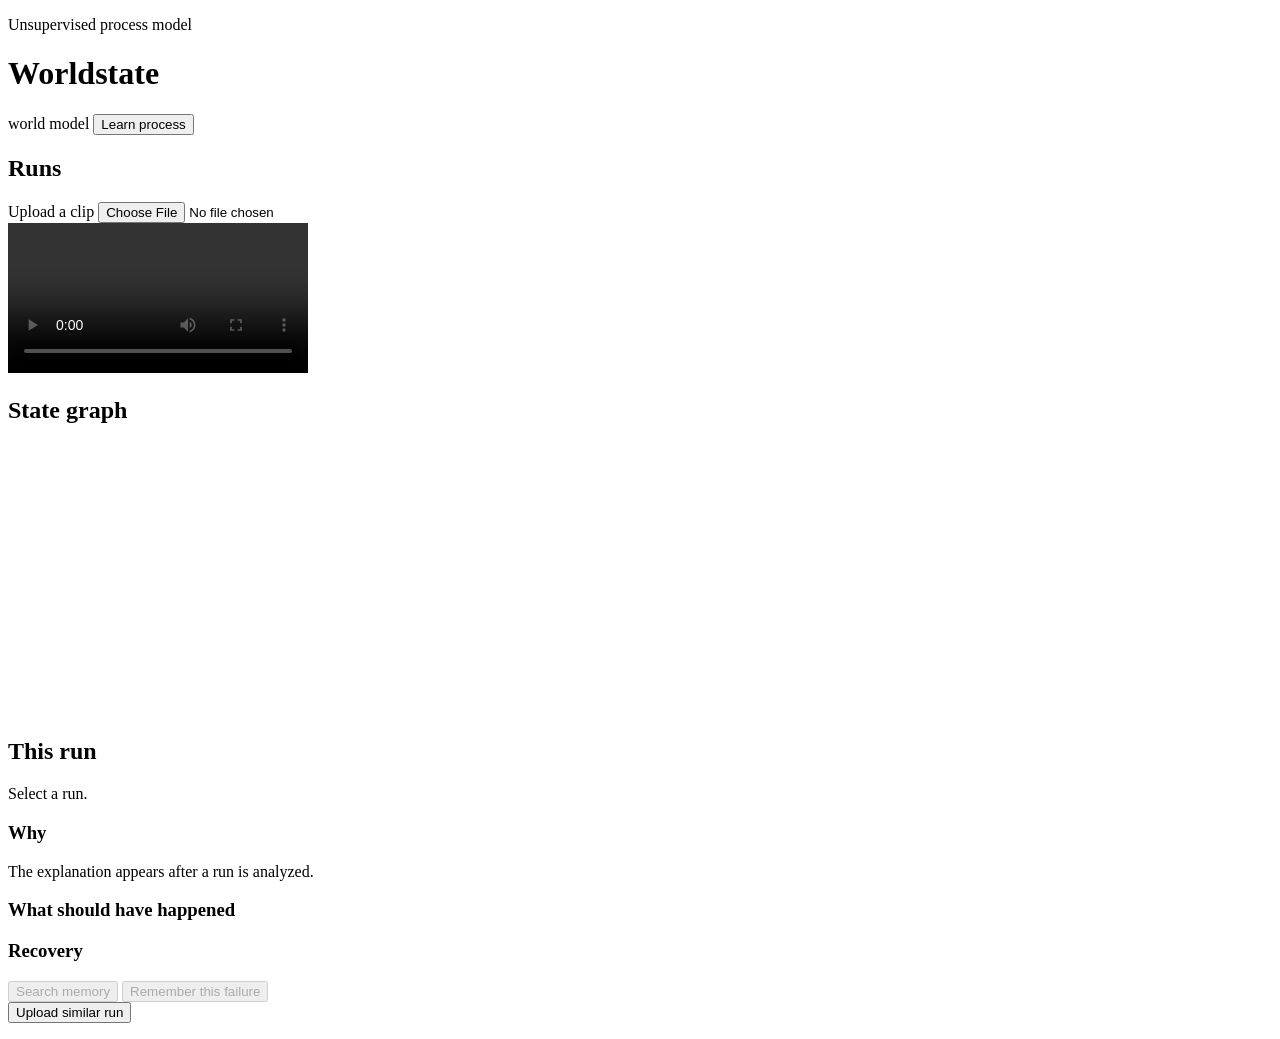
==== web/index.html @ 63339e71 "Add WORLDSTATE unsupervised process-model demo. Learn a pick-and-place state graph from repeated vid" ====
<!DOCTYPE html>
<html lang="en">
<head>
  <meta charset="utf-8" />
  <meta name="viewport" content="width=device-width, initial-scale=1" />
  <title>WORLDSTATE</title>
  <link rel="preconnect" href="https://fonts.googleapis.com" />
  <link rel="stylesheet" href="https://fonts.googleapis.com/css2?family=Fraunces:opsz,wght@9..144,560;9..144,640&family=Outfit:wght@360;500;600&display=swap" />
  <link rel="stylesheet" href="/static/styles.css" />
</head>
<body>
  <header class="top">
    <div class="brand">
      <p class="kicker">Unsupervised process model</p>
      <h1>Worldstate</h1>
    </div>
    <p id="dataset-note" class="note"></p>
    <div class="top-actions">
      <span id="version" class="chip">world model</span>
      <button id="learn-btn" type="button">Learn process</button>
    </div>
  </header>
  <div class="shell">
    <aside class="rail">
      <h2>Runs</h2>
      <div id="episode-list"></div>
      <label class="upload">
        Upload a clip
        <input id="file-input" type="file" accept="video/mp4,video/quicktime" />
      </label>
    </aside>
    <main>
      <section class="stage">
        <div id="alert" class="alert hidden"></div>
        <div class="player">
          <video id="player" playsinline controls preload="metadata"></video>
          <canvas id="overlay"></canvas>
        </div>
        <div id="timeline" class="timeline"></div>
        <div id="sequence" class="sequence"></div>
      </section>
      <section class="graph-wrap">
        <div class="graph-head">
          <h2>State graph</h2>
          <p id="graph-meta"></p>
        </div>
        <svg id="graph" viewBox="0 0 980 210" role="img" aria-label="Learned state graph"></svg>
      </section>
    </main>
    <aside class="insight">
      <h2>This run</h2>
      <p id="score-line" class="score">Select a run.</p>
      <dl id="facts" class="facts"></dl>
      <h3>Why</h3>
      <p id="why" class="why">The explanation appears after a run is analyzed.</p>
      <h3>What should have happened</h3>
      <p id="expected-path" class="path"></p>
      <h3>Recovery</h3>
      <p id="recovery-path" class="path"></p>
      <p id="video-stub" class="stub"></p>
      <div class="row">
        <button id="search-btn" type="button" disabled>Search memory</button>
        <button id="remember-btn" type="button" disabled>Remember this failure</button>
      </div>
      <div id="search-results" class="results"></div>
      <button id="upload-similar-btn" type="button">Upload similar run</button>
      <p id="adapters" class="adapters"></p>
    </aside>
  </div>
  <script src="/static/app.js"></script>
</body>
</html>
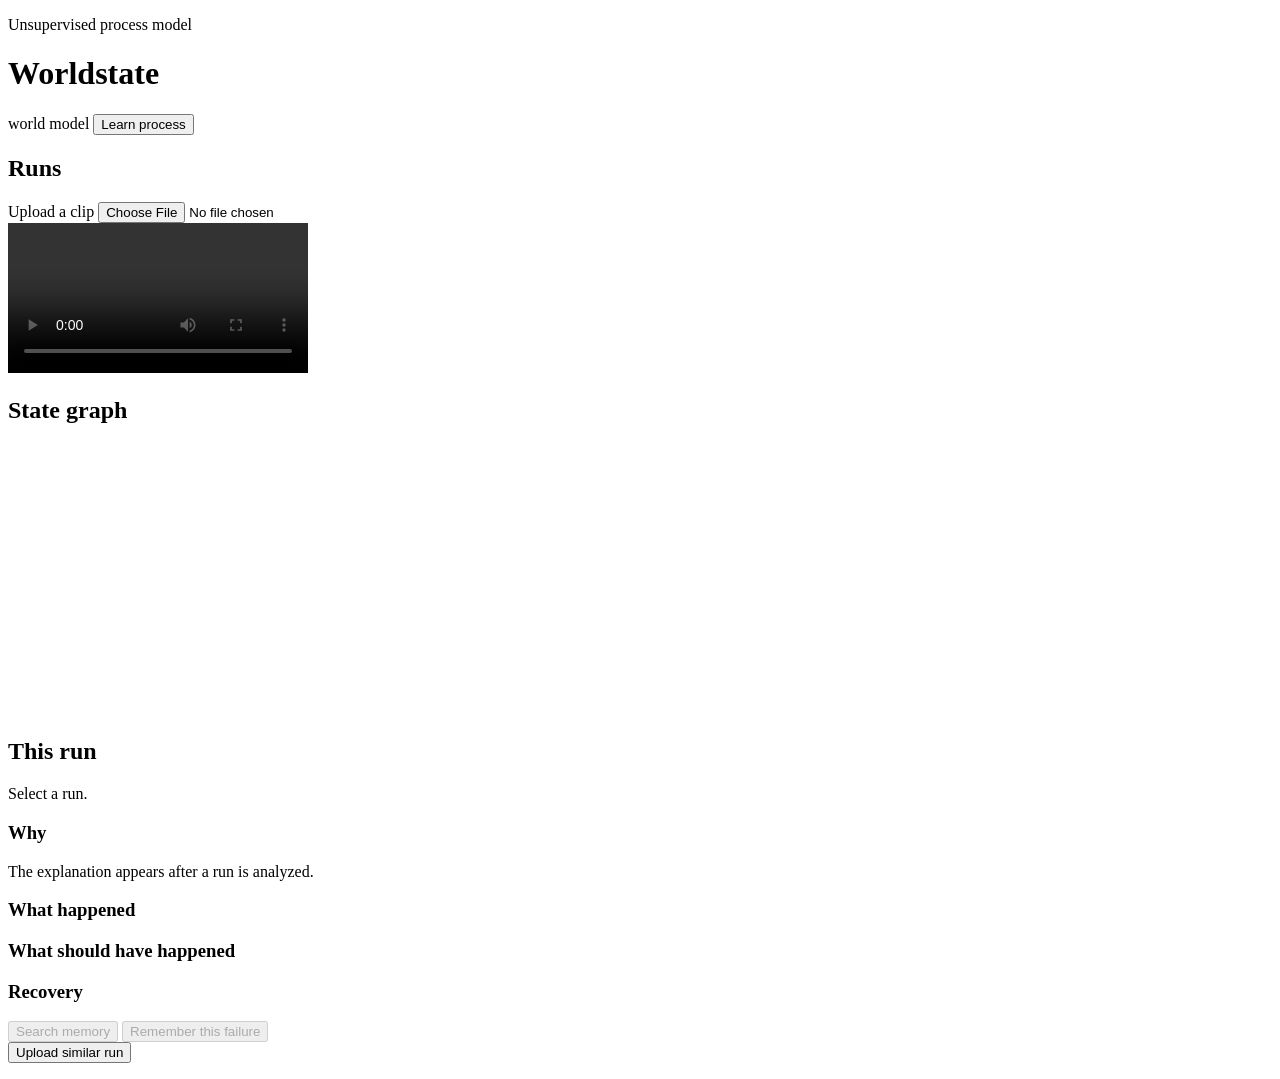
==== commit f33e1806: "Process dataset default, YOLO-aware track cache, Cosmos narration panel - WORLDSTATE_DATASET=process" ====
--- a/web/index.html
+++ b/web/index.html
@@ -53,6 +53,8 @@
       <dl id="facts" class="facts"></dl>
       <h3>Why</h3>
       <p id="why" class="why">The explanation appears after a run is analyzed.</p>
+      <h3>What happened <span id="narration-source" class="source"></span></h3>
+      <p id="narration" class="why"></p>
       <h3>What should have happened</h3>
       <p id="expected-path" class="path"></p>
       <h3>Recovery</h3>
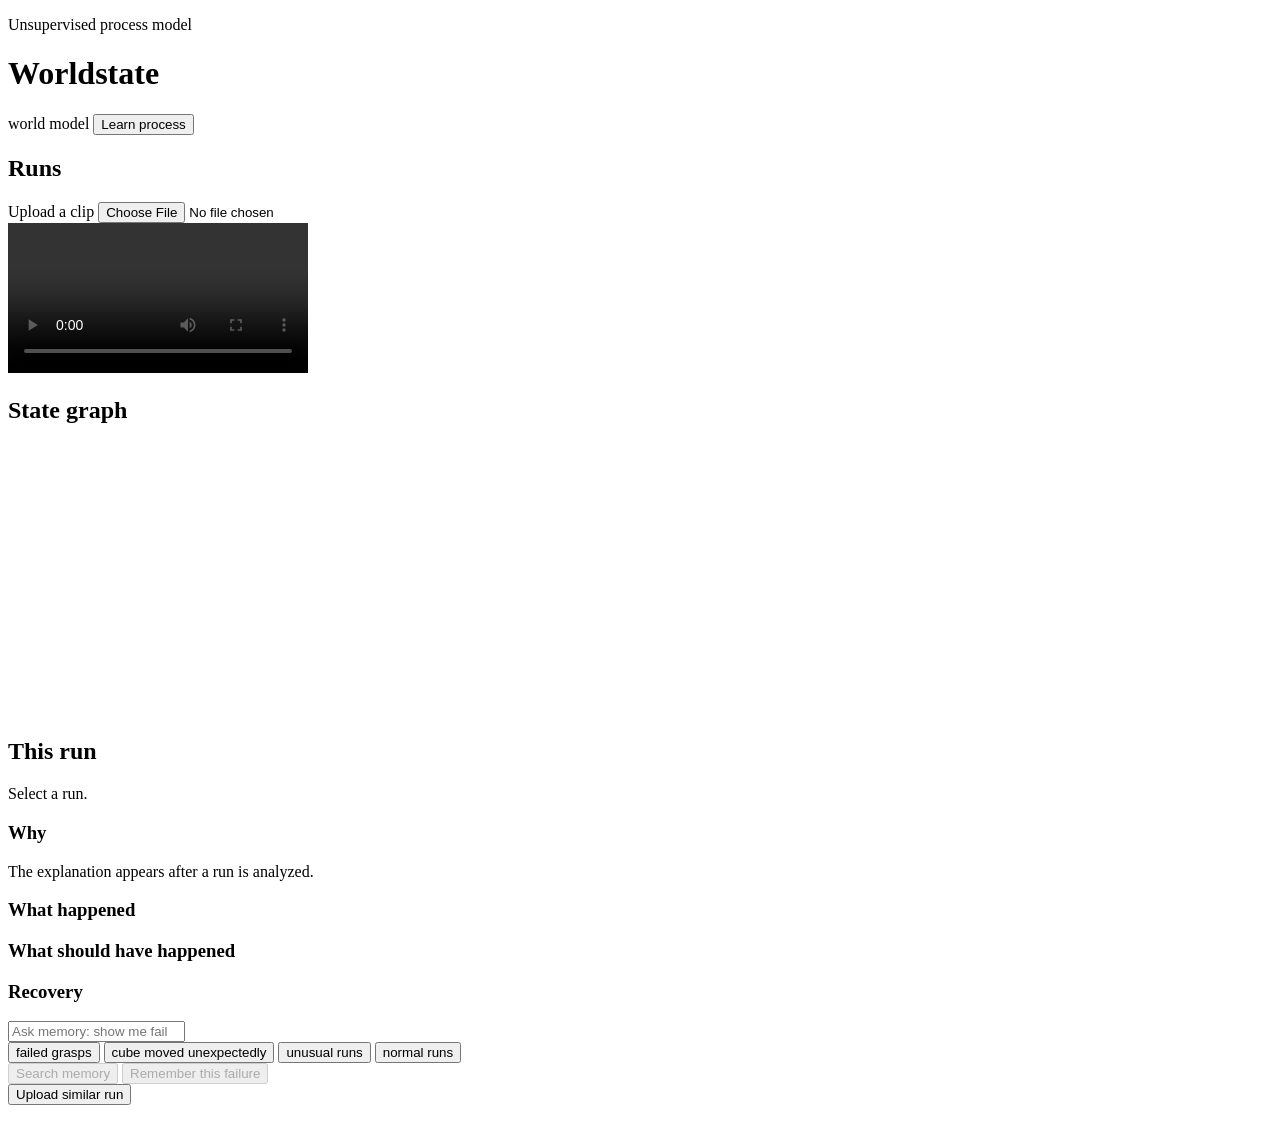
==== commit 525b2887: "Memory: index every run with analysis-derived text; hybrid search; ask-memory box in UI Co-Authored-" ====
--- a/web/index.html
+++ b/web/index.html
@@ -60,6 +60,15 @@
       <h3>Recovery</h3>
       <p id="recovery-path" class="path"></p>
       <p id="video-stub" class="stub"></p>
+      <div class="ask">
+        <input id="search-q" type="search" placeholder="Ask memory: show me failed grasps" />
+        <div class="chips">
+          <button type="button" data-q="show me failed grasps">failed grasps</button>
+          <button type="button" data-q="when did the cube move unexpectedly">cube moved unexpectedly</button>
+          <button type="button" data-q="what unusual things happened">unusual runs</button>
+          <button type="button" data-q="normal run placed on the target">normal runs</button>
+        </div>
+      </div>
       <div class="row">
         <button id="search-btn" type="button" disabled>Search memory</button>
         <button id="remember-btn" type="button" disabled>Remember this failure</button>
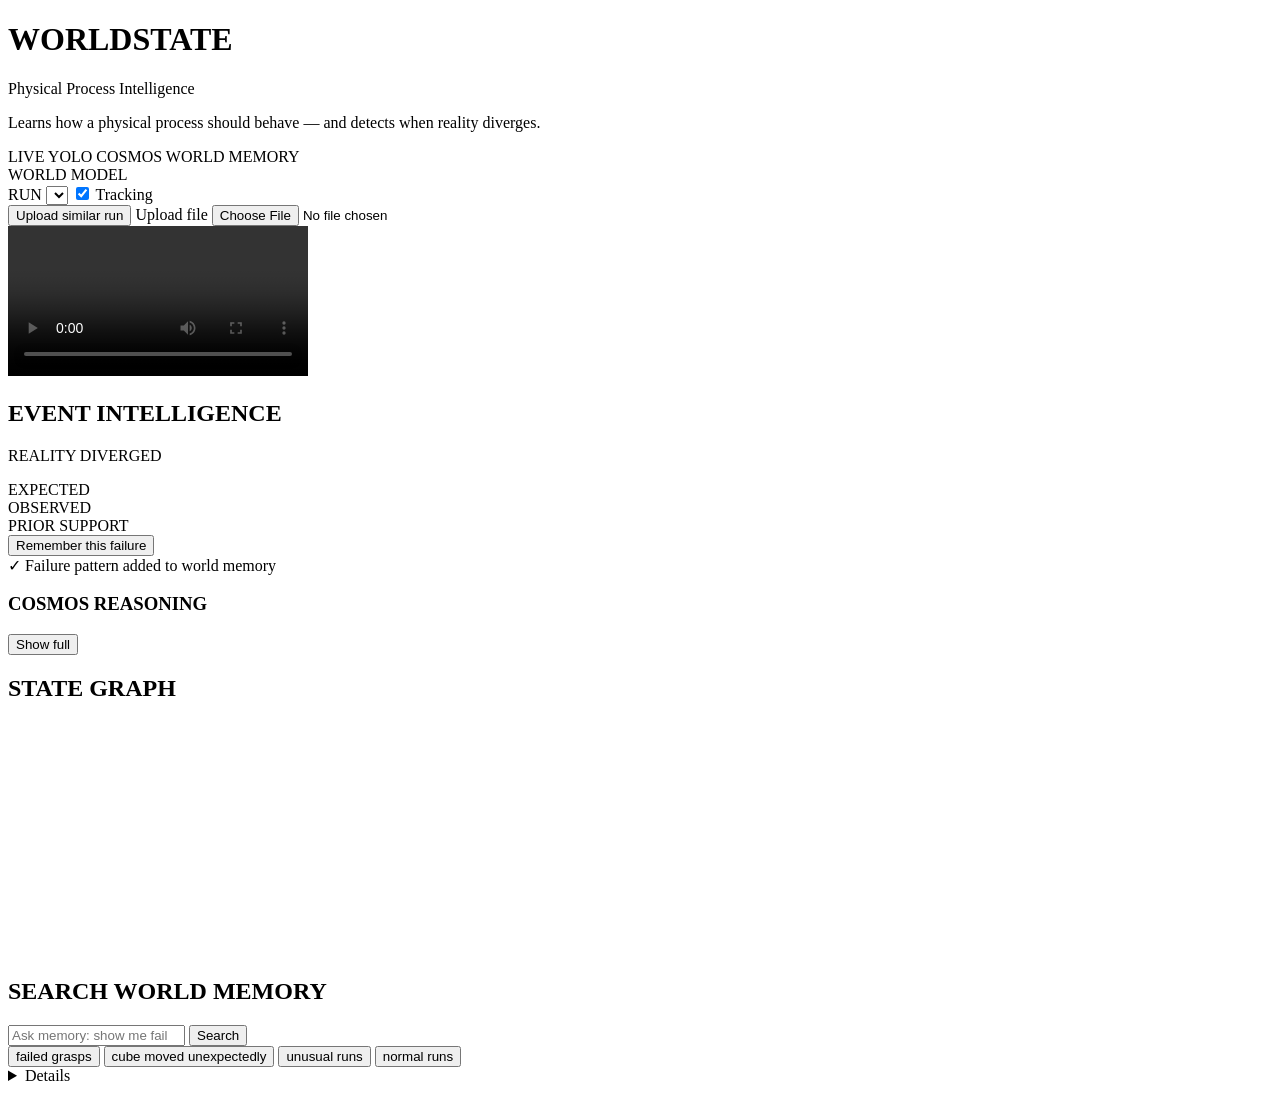
==== commit 1a1f76c1: "Judge Mode UI (premium presentation layout); legacy UI kept in web/legacy From the Judge Mode HACP p" ====
--- a/web/index.html
+++ b/web/index.html
@@ -3,81 +3,142 @@
 <head>
   <meta charset="utf-8" />
   <meta name="viewport" content="width=device-width, initial-scale=1" />
-  <title>WORLDSTATE</title>
+  <title>WORLDSTATE — Physical Process Intelligence</title>
+  <link rel="icon" href="data:," />
   <link rel="preconnect" href="https://fonts.googleapis.com" />
-  <link rel="stylesheet" href="https://fonts.googleapis.com/css2?family=Fraunces:opsz,wght@9..144,560;9..144,640&family=Outfit:wght@360;500;600&display=swap" />
+  <link rel="preconnect" href="https://fonts.gstatic.com" crossorigin />
+  <link rel="stylesheet" href="https://fonts.googleapis.com/css2?family=Inter:wght@400;500;600;700;800&display=swap" />
   <link rel="stylesheet" href="/static/styles.css" />
 </head>
 <body>
   <header class="top">
     <div class="brand">
-      <p class="kicker">Unsupervised process model</p>
-      <h1>Worldstate</h1>
+      <h1>WORLDSTATE</h1>
+      <span class="brand-sub">Physical Process Intelligence</span>
     </div>
-    <p id="dataset-note" class="note"></p>
-    <div class="top-actions">
-      <span id="version" class="chip">world model</span>
-      <button id="learn-btn" type="button">Learn process</button>
+    <p class="tagline">Learns how a physical process should behave — and detects when reality diverges.</p>
+    <div class="top-right">
+      <div class="status-row" id="status-row">
+        <span class="sys" id="sys-live"><i class="dot"></i>LIVE</span>
+        <span class="sys" id="sys-yolo">YOLO</span>
+        <span class="sys" id="sys-cosmos">COSMOS</span>
+        <span class="sys" id="sys-memory">WORLD MEMORY</span>
+      </div>
+      <span id="version-chip" class="chip">WORLD MODEL</span>
     </div>
   </header>
-  <div class="shell">
-    <aside class="rail">
-      <h2>Runs</h2>
-      <div id="episode-list"></div>
-      <label class="upload">
-        Upload a clip
-        <input id="file-input" type="file" accept="video/mp4,video/quicktime" />
-      </label>
-    </aside>
-    <main>
-      <section class="stage">
-        <div id="alert" class="alert hidden"></div>
-        <div class="player">
-          <video id="player" playsinline controls preload="metadata"></video>
-          <canvas id="overlay"></canvas>
+
+  <main class="judge">
+    <section class="hero">
+      <div class="panel hero-left">
+        <div class="stage-bar">
+          <label class="run-label">RUN
+            <select id="run-select" aria-label="Select run"></select>
+          </label>
+          <label class="toggle">
+            <input type="checkbox" id="tracking-toggle" checked />
+            Tracking
+          </label>
+          <div class="stage-actions">
+            <button id="upload-similar-btn" type="button">Upload similar run</button>
+            <label class="file-btn">
+              Upload file
+              <input id="file-input" type="file" accept="video/mp4,video/quicktime" />
+            </label>
+          </div>
         </div>
-        <div id="timeline" class="timeline"></div>
-        <div id="sequence" class="sequence"></div>
-      </section>
-      <section class="graph-wrap">
-        <div class="graph-head">
-          <h2>State graph</h2>
-          <p id="graph-meta"></p>
+        <div class="video-zone">
+          <div id="status-badge" data-status="none"></div>
+          <div class="player">
+            <video id="video" playsinline controls preload="metadata"></video>
+            <canvas id="overlay"></canvas>
+          </div>
         </div>
-        <svg id="graph" viewBox="0 0 980 210" role="img" aria-label="Learned state graph"></svg>
-      </section>
-    </main>
-    <aside class="insight">
-      <h2>This run</h2>
-      <p id="score-line" class="score">Select a run.</p>
-      <dl id="facts" class="facts"></dl>
-      <h3>Why</h3>
-      <p id="why" class="why">The explanation appears after a run is analyzed.</p>
-      <h3>What happened <span id="narration-source" class="source"></span></h3>
-      <p id="narration" class="why"></p>
-      <h3>What should have happened</h3>
-      <p id="expected-path" class="path"></p>
-      <h3>Recovery</h3>
-      <p id="recovery-path" class="path"></p>
-      <p id="video-stub" class="stub"></p>
-      <div class="ask">
-        <input id="search-q" type="search" placeholder="Ask memory: show me failed grasps" />
-        <div class="chips">
-          <button type="button" data-q="show me failed grasps">failed grasps</button>
-          <button type="button" data-q="when did the cube move unexpectedly">cube moved unexpectedly</button>
-          <button type="button" data-q="what unusual things happened">unusual runs</button>
-          <button type="button" data-q="normal run placed on the target">normal runs</button>
+        <div id="timeline" class="timeline" title="Divergence point"></div>
+      </div>
+
+      <aside class="panel hero-right" id="event-intel">
+        <h2 class="panel-title">EVENT INTELLIGENCE</h2>
+        <div id="status-word" data-status="none"></div>
+        <div id="event-headline"></div>
+        <div id="divergence-block" class="divergence hidden">
+          <div id="divergence-time"></div>
+          <div class="divergence-label">REALITY DIVERGED</div>
+        </div>
+        <p id="normal-score" class="normal-score hidden"></p>
+        <div class="fields">
+          <div class="field">
+            <span class="field-label">EXPECTED</span>
+            <span id="field-expected" class="field-value"></span>
+          </div>
+          <div class="field">
+            <span class="field-label">OBSERVED</span>
+            <span id="field-observed" class="field-value"></span>
+          </div>
+          <div class="field">
+            <span class="field-label">PRIOR SUPPORT</span>
+            <span id="field-support" class="field-value"></span>
+          </div>
+        </div>
+        <button id="remember-btn" type="button" class="hidden">Remember this failure</button>
+        <div id="remember-confirm" class="hidden">✓ Failure pattern added to world memory</div>
+        <div class="cosmos">
+          <h3 class="cosmos-head">COSMOS REASONING</h3>
+          <p id="cosmos-text"></p>
+          <div class="cosmos-foot">
+            <button id="cosmos-expand" type="button" class="link hidden">Show full</button>
+            <span id="cosmos-attribution"></span>
+          </div>
+        </div>
+      </aside>
+    </section>
+
+    <section class="panel graph-panel">
+      <div class="graph-head">
+        <h2 class="panel-title">STATE GRAPH</h2>
+        <span id="graph-meta"></span>
+      </div>
+      <svg id="graph" data-branch="none" viewBox="0 0 1360 250" preserveAspectRatio="xMidYMid meet" role="img" aria-label="Learned state graph"></svg>
+    </section>
+
+    <section class="panel search-panel">
+      <h2 class="panel-title">SEARCH WORLD MEMORY</h2>
+      <div class="search-bar">
+        <input id="search-input" type="search" placeholder="Ask memory: show me failed grasps" />
+        <button id="search-btn" type="button">Search</button>
+      </div>
+      <div class="search-chips">
+        <button type="button" class="search-chip" data-q="show me failed grasps">failed grasps</button>
+        <button type="button" class="search-chip" data-q="when did the cube move unexpectedly">cube moved unexpectedly</button>
+        <button type="button" class="search-chip" data-q="what unusual things happened">unusual runs</button>
+        <button type="button" class="search-chip" data-q="normal run placed on the target">normal runs</button>
+      </div>
+      <div id="search-results"></div>
+    </section>
+
+    <details id="details-drawer" class="panel drawer">
+      <summary>Details</summary>
+      <div class="drawer-grid">
+        <div>
+          <h3>Why</h3>
+          <p id="drawer-why"></p>
+        </div>
+        <div>
+          <h3>Expected path</h3>
+          <p id="drawer-expected-path"></p>
+          <h3>Recovery</h3>
+          <p id="drawer-recovery-path"></p>
+        </div>
+        <div>
+          <h3>Scores</h3>
+          <p id="drawer-scores"></p>
+          <h3>Internal</h3>
+          <p id="drawer-internal"></p>
+          <p id="drawer-adapters"></p>
         </div>
       </div>
-      <div class="row">
-        <button id="search-btn" type="button" disabled>Search memory</button>
-        <button id="remember-btn" type="button" disabled>Remember this failure</button>
-      </div>
-      <div id="search-results" class="results"></div>
-      <button id="upload-similar-btn" type="button">Upload similar run</button>
-      <p id="adapters" class="adapters"></p>
-    </aside>
-  </div>
+    </details>
+  </main>
   <script src="/static/app.js"></script>
 </body>
 </html>
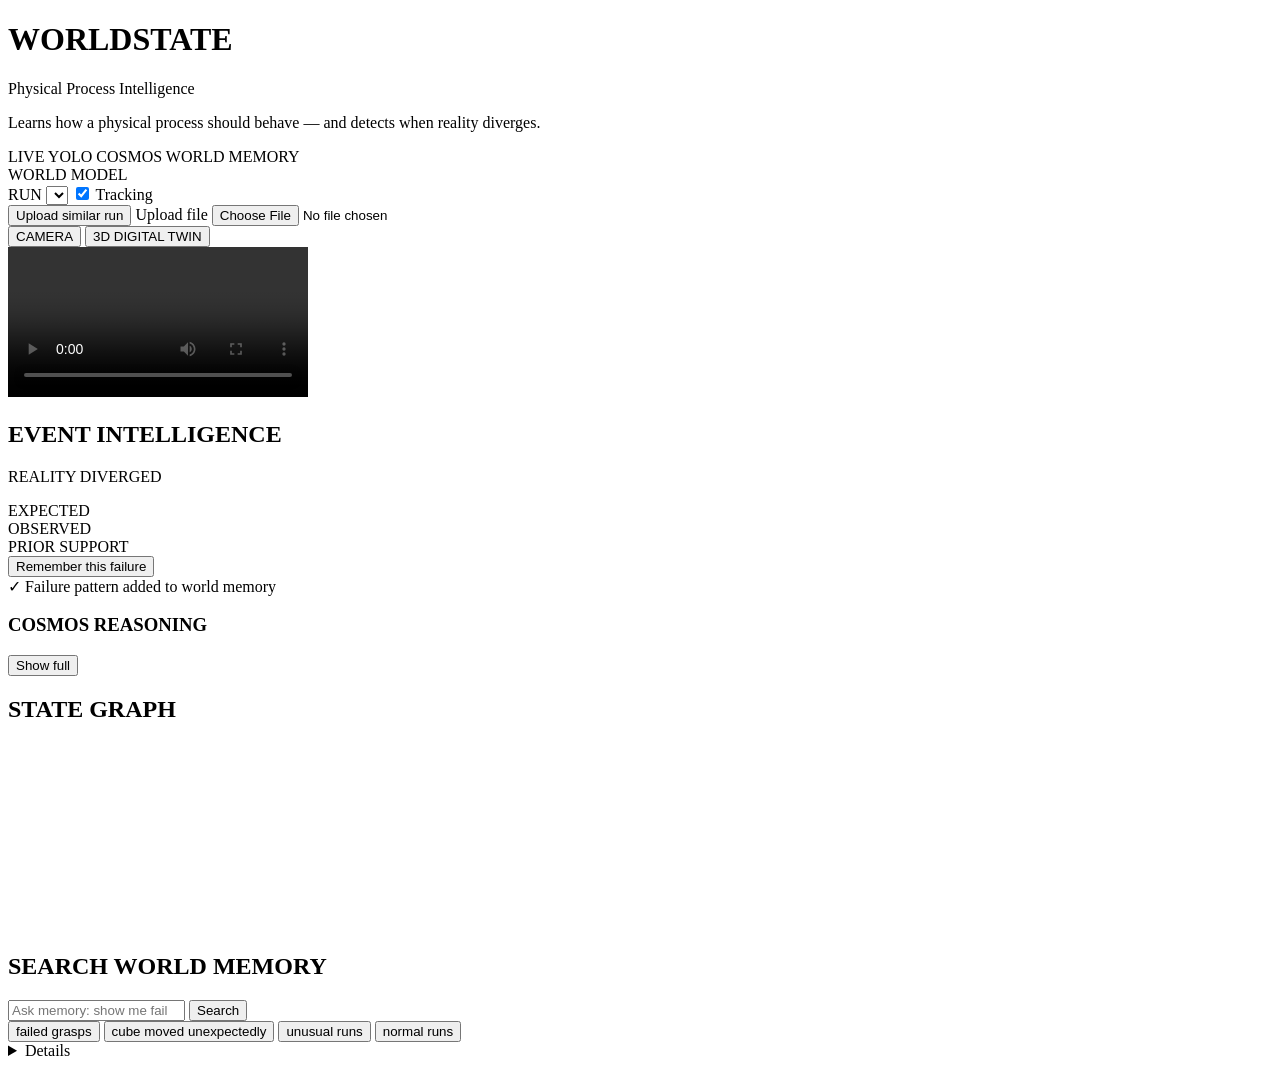
==== commit 292b3f44: "Judge Mode polish + CAMERA | 3D DIGITAL TWIN toggle From the polish HACP pair (Cursor Fable, Cursor " ====
--- a/web/index.html
+++ b/web/index.html
@@ -47,12 +47,18 @@
             </label>
           </div>
         </div>
-        <div class="video-zone">
+        <div class="video-zone" data-mode="camera">
           <div id="status-badge" data-status="none"></div>
+          <div id="view-toggle" role="group" aria-label="View">
+            <button type="button" data-view="camera" class="active" aria-pressed="true">CAMERA</button>
+            <button type="button" data-view="twin" aria-pressed="false">3D DIGITAL TWIN</button>
+          </div>
           <div class="player">
             <video id="video" playsinline controls preload="metadata"></video>
             <canvas id="overlay"></canvas>
           </div>
+          <div id="twin-mount" class="hidden"></div>
+          <div id="twin-provenance" class="hidden"></div>
         </div>
         <div id="timeline" class="timeline" title="Divergence point"></div>
       </div>
@@ -98,7 +104,7 @@
         <h2 class="panel-title">STATE GRAPH</h2>
         <span id="graph-meta"></span>
       </div>
-      <svg id="graph" data-branch="none" viewBox="0 0 1360 250" preserveAspectRatio="xMidYMid meet" role="img" aria-label="Learned state graph"></svg>
+      <svg id="graph" data-branch="none" viewBox="0 0 1360 200" preserveAspectRatio="xMidYMid meet" role="img" aria-label="Learned state graph"></svg>
     </section>
 
     <section class="panel search-panel">
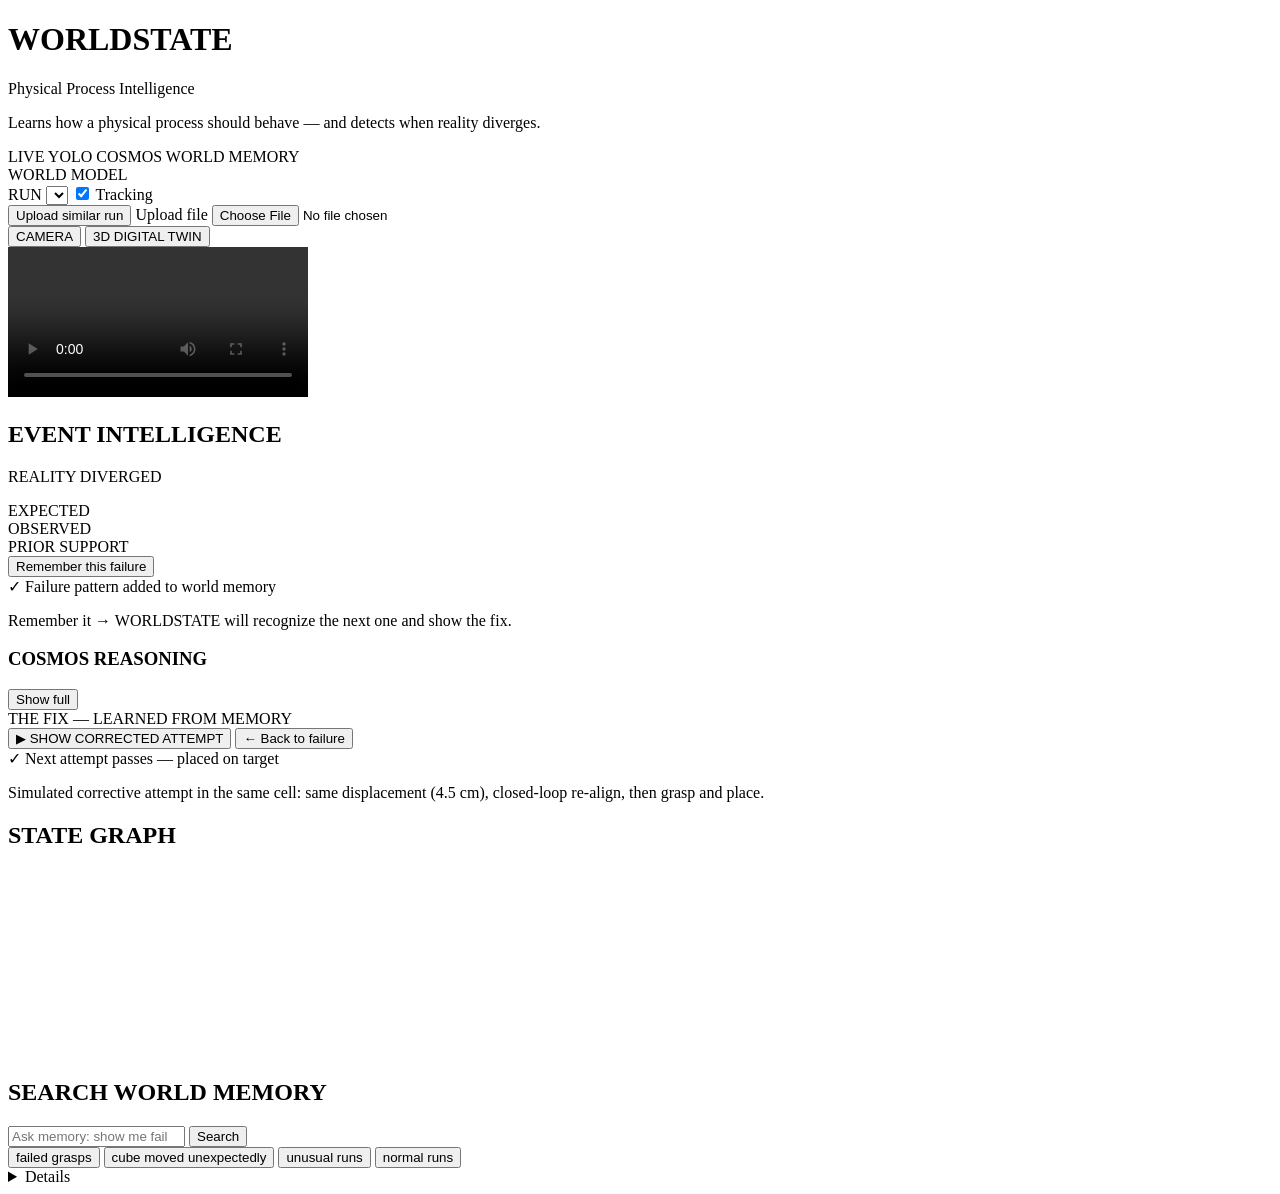
==== commit 2f98993b: "THE FIX loop: corrected attempt playback after Remember; 3D callouts in main view Co-Authored-By: Cl" ====
--- a/web/index.html
+++ b/web/index.html
@@ -9,6 +9,7 @@
   <link rel="preconnect" href="https://fonts.gstatic.com" crossorigin />
   <link rel="stylesheet" href="https://fonts.googleapis.com/css2?family=Inter:wght@400;500;600;700;800&display=swap" />
   <link rel="stylesheet" href="/static/styles.css" />
+  <link rel="stylesheet" href="/static/twin/callouts.css" />
 </head>
 <body>
   <header class="top">
@@ -88,6 +89,7 @@
         </div>
         <button id="remember-btn" type="button" class="hidden">Remember this failure</button>
         <div id="remember-confirm" class="hidden">✓ Failure pattern added to world memory</div>
+        <p id="novel-hint" class="novel-hint hidden">Remember it → WORLDSTATE will recognize the next one and show the fix.</p>
         <div class="cosmos">
           <h3 class="cosmos-head">COSMOS REASONING</h3>
           <p id="cosmos-text"></p>
@@ -95,6 +97,16 @@
             <button id="cosmos-expand" type="button" class="link hidden">Show full</button>
             <span id="cosmos-attribution"></span>
           </div>
+        </div>
+        <div id="fix-card" class="fix-card hidden">
+          <div class="fix-eyebrow">THE FIX — LEARNED FROM MEMORY</div>
+          <div id="fix-plan" class="fix-plan"></div>
+          <div class="fix-actions">
+            <button id="fix-play-btn" type="button">▶ SHOW CORRECTED ATTEMPT</button>
+            <button id="fix-back" type="button" class="link hidden">← Back to failure</button>
+          </div>
+          <div id="fix-confirm" class="hidden">✓ Next attempt passes — placed on target</div>
+          <p class="fix-note">Simulated corrective attempt in the same cell: same displacement (4.5 cm), closed-loop re-align, then grasp and place.</p>
         </div>
       </aside>
     </section>
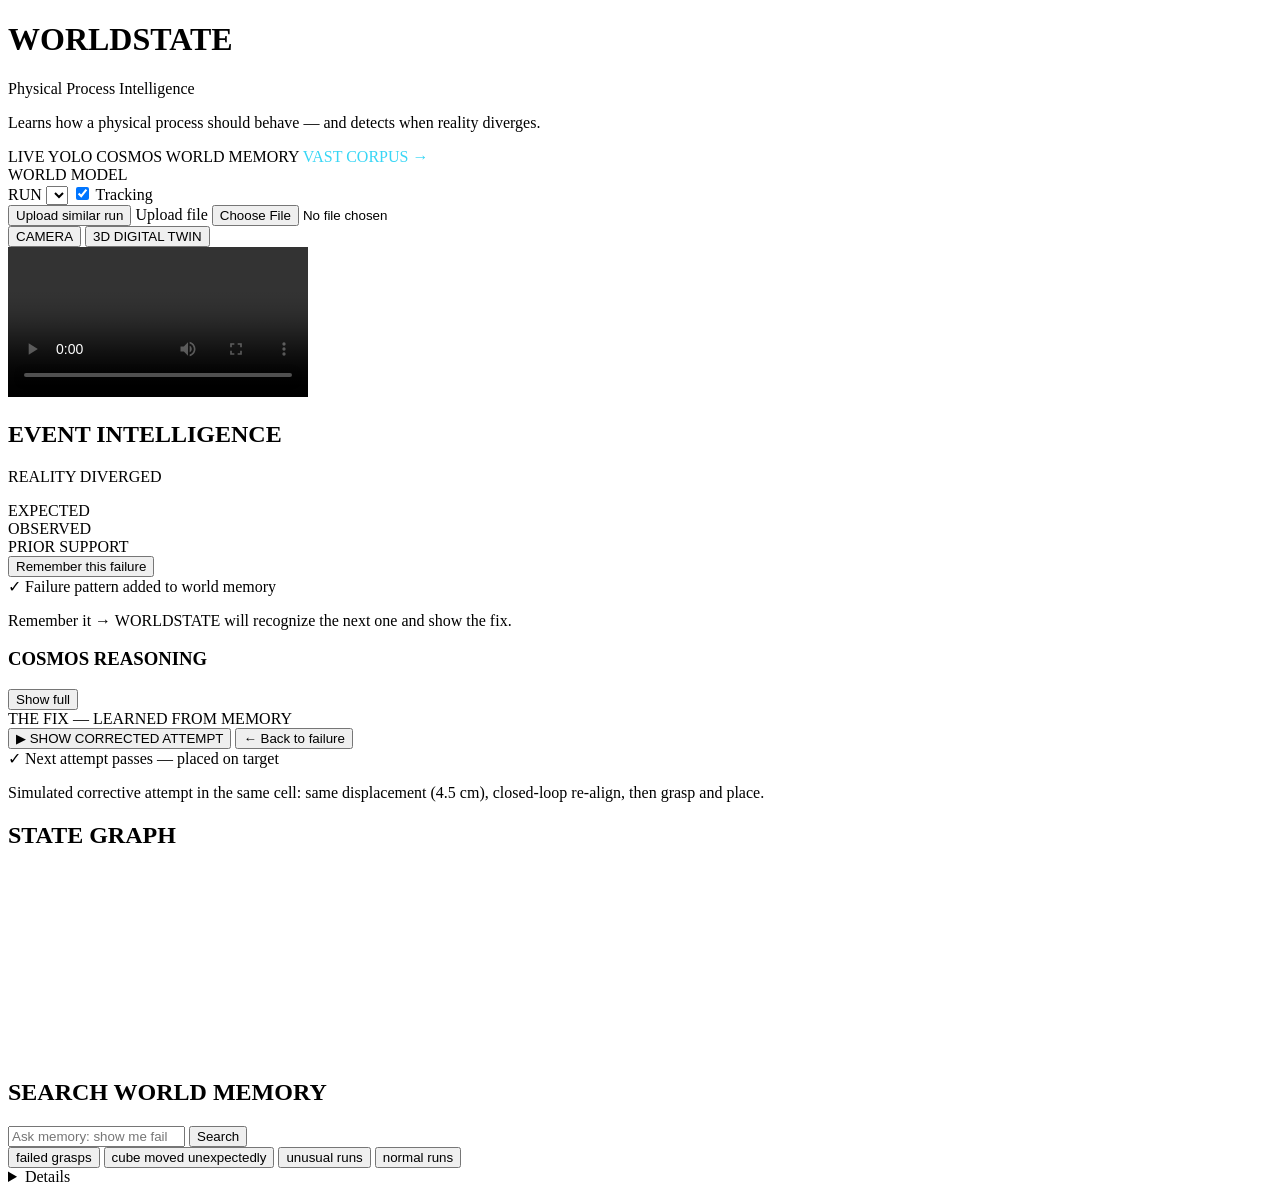
==== commit 7e456609: "Link VAST corpus view from header; docs Co-Authored-By: Claude Opus 5.5 <noreply@anthropic.com>" ====
--- a/web/index.html
+++ b/web/index.html
@@ -24,6 +24,7 @@
         <span class="sys" id="sys-yolo">YOLO</span>
         <span class="sys" id="sys-cosmos">COSMOS</span>
         <span class="sys" id="sys-memory">WORLD MEMORY</span>
+        <a class="sys" href="/static/vast/index.html" style="color:var(--cyan, #38d6f5);text-decoration:none" title="Our team's VAST VSS footage with Cosmos captions and YOLO11 detections">VAST CORPUS →</a>
       </div>
       <span id="version-chip" class="chip">WORLD MODEL</span>
     </div>
